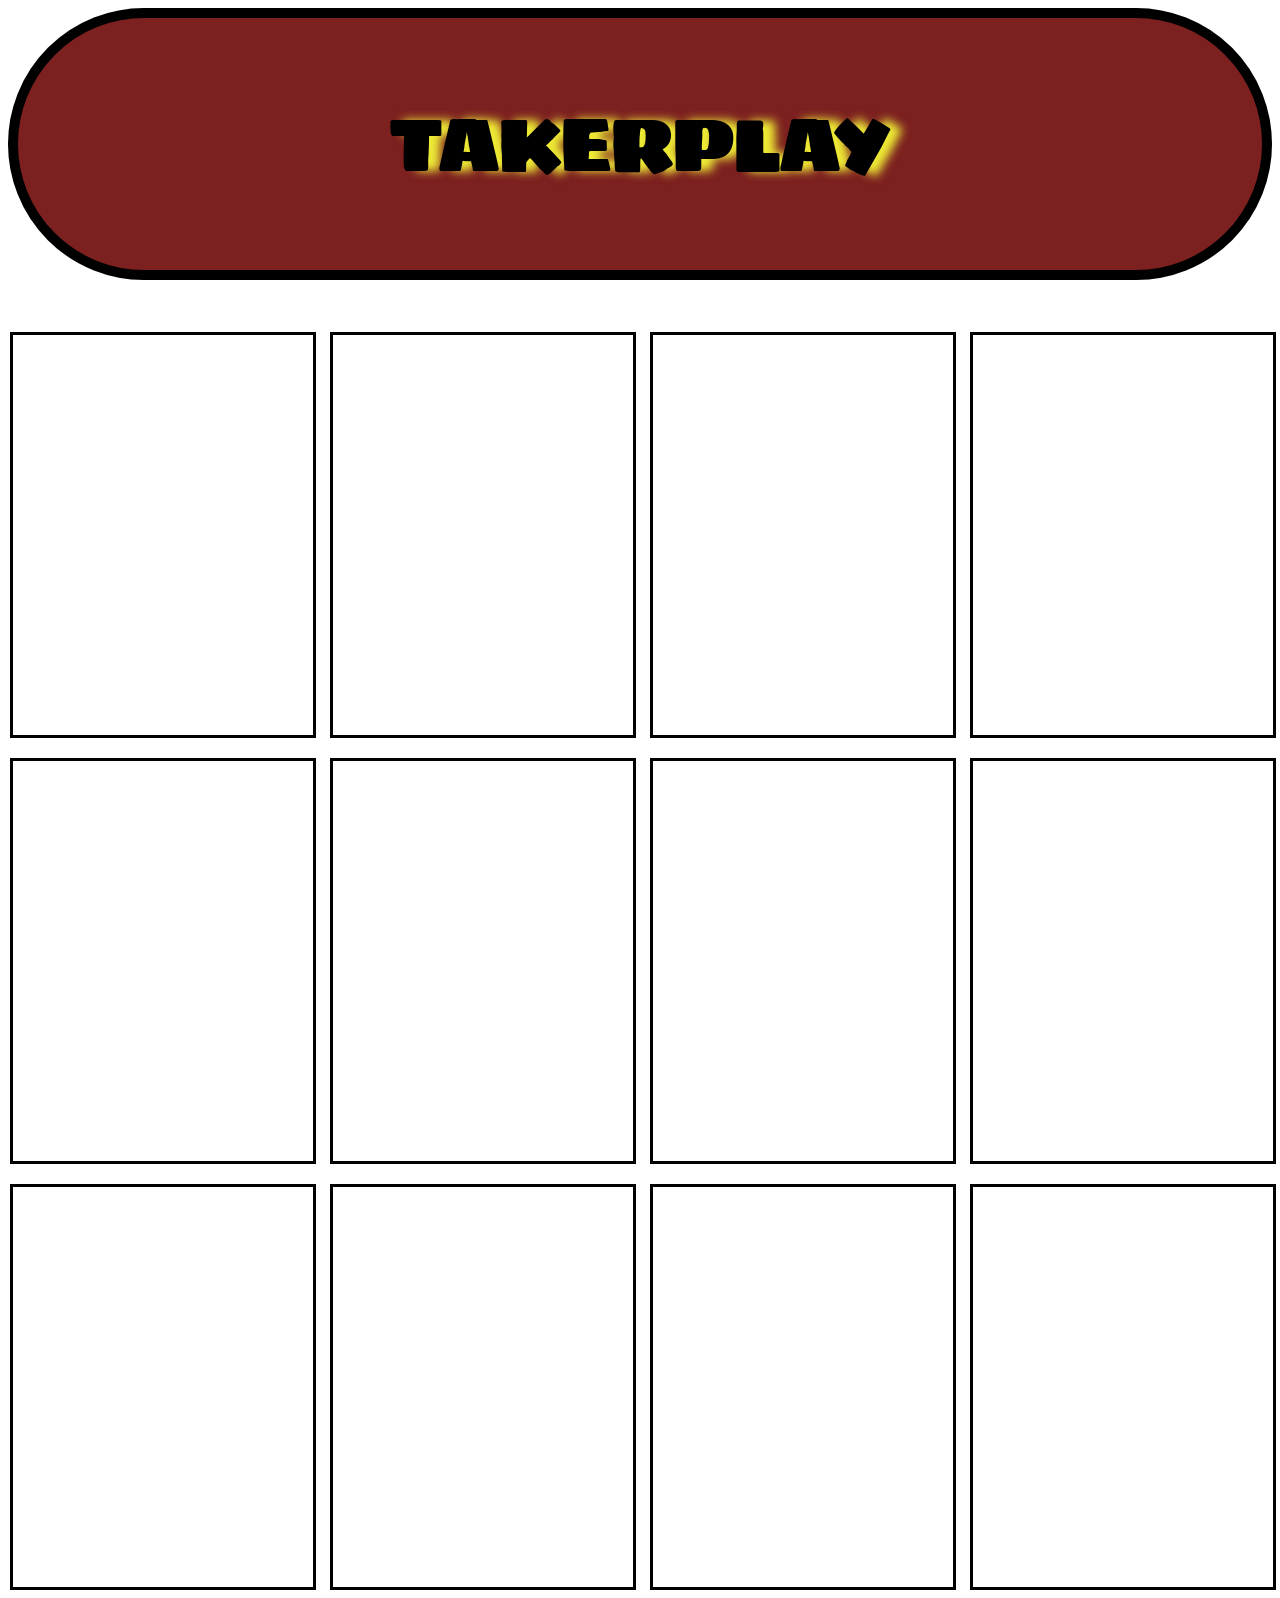
==== index.html @ 6394cd50 "Add files via upload" ====
<head>
<link rel="stylesheet" href="index.css">

<style>@import url('https://fonts.googleapis.com/css2?family=Cherry+Bomb+One&family=Sigmar&display=swap');</style>
</head>
<body>
    <div>
        <h1 class="titolo" id="font">TAKERPLAY</h1>
    </div>
     <main class="parent">
        <div class="child"></div>
        <div class="child"></div>
        <div class="child"></div>
        <div class="child"></div>
        <div class="child"></div>
        <div class="child"></div>
        <div class="child"></div>
        <div class="child"></div>
        <div class="child"></div>
        <div class="child"></div>
        <div class="child"></div>
        <div class="child"></div>
     </main>
</body>
---- index.css ----
.titolo{text-align: center;
        padding: 5%;
        font-size: clamp(3vw, 6vw, 9vw); 
        border: solid 10px black; 
        border-radius: 200px;background-color: rgb(124, 32, 32);}
        
#font {
    font-family: "Sigmar", serif;
    font-weight: 400;
    font-style: normal; 
    color: rgb(0, 0, 0);
    text-shadow: rgb(238, 235, 54) 12px 0 10px;
  }
  .parent{
    width: 100%;
    display: grid;
    grid-template-columns: repeat(auto-fit, 300px);
    justify-content: center; /* Centra gli elementi nella griglia */
    gap: 20px;

  }
  .child{
    width: 300px;
    height: 400px;
    border: solid 3px black;
    
  }
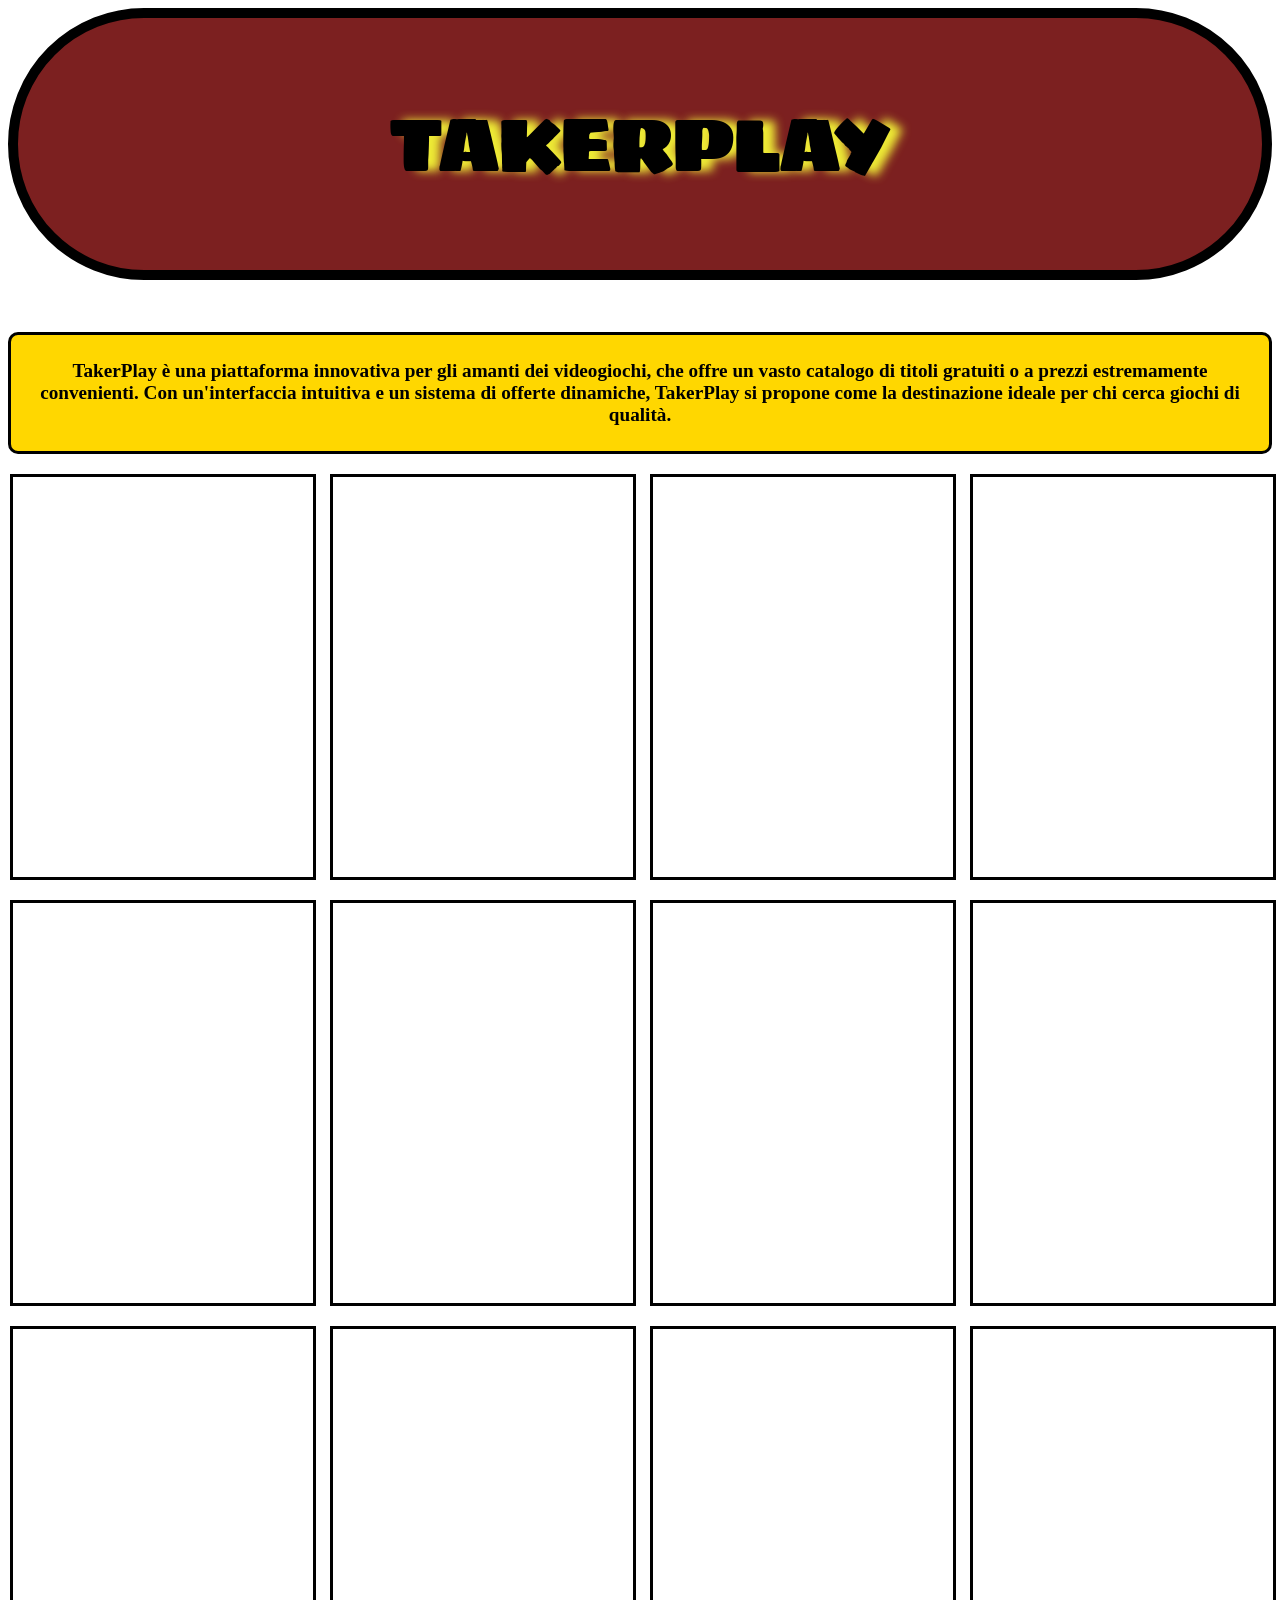
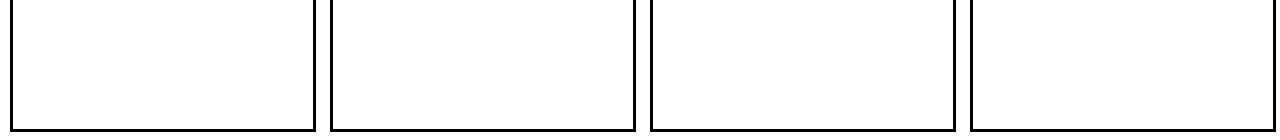
==== commit a68ec676: "Add files via upload" ====
--- a/index.html
+++ b/index.html
@@ -1,24 +1,31 @@
 <head>
 <link rel="stylesheet" href="index.css">
+<script type="text/javascript" src="index.js"></script>
 
 <style>@import url('https://fonts.googleapis.com/css2?family=Cherry+Bomb+One&family=Sigmar&display=swap');</style>
 </head>
-<body>
+<body class="back">
     <div>
-        <h1 class="titolo" id="font">TAKERPLAY</h1>
+        <div>
+            <h1 class="titolo" id="font">TAKERPLAY</h1>
+        </div>
+             <p class="descrizione">TakerPlay è una piattaforma innovativa per gli amanti dei videogiochi, che offre un vasto catalogo di titoli gratuiti o a prezzi estremamente convenienti. Con un'interfaccia intuitiva e un sistema di offerte dinamiche, TakerPlay si propone come la destinazione ideale per chi cerca giochi di qualità.</p>
+        <main class="parent">
+           <div class="child"></div>
+           <div class="child"></div>
+           <div class="child"></div>
+           <div class="child"></div>
+           <div class="child"></div>
+           <div class="child"></div>
+           <div class="child"></div>
+           <div class="child"></div>
+           <div class="child"></div>
+           <div class="child"></div>
+           <div class="child"></div>
+           <div class="child"></div>
+        </main>
+        <button onclick="scrollToTop()" class="scroll-btn">Torna all'inizio</button>
+
+    <script src="script.js"></script>
     </div>
-     <main class="parent">
-        <div class="child"></div>
-        <div class="child"></div>
-        <div class="child"></div>
-        <div class="child"></div>
-        <div class="child"></div>
-        <div class="child"></div>
-        <div class="child"></div>
-        <div class="child"></div>
-        <div class="child"></div>
-        <div class="child"></div>
-        <div class="child"></div>
-        <div class="child"></div>
-     </main>
 </body>
--- a/index.css
+++ b/index.css
@@ -1,8 +1,11 @@
-.titolo{text-align: center;
+
+.titolo{
+    text-align: center;
         padding: 5%;
         font-size: clamp(3vw, 6vw, 9vw); 
         border: solid 10px black; 
-        border-radius: 200px;background-color: rgb(124, 32, 32);}
+        border-radius: 200px;
+        background-color: rgb(124, 32, 32);}
         
 #font {
     font-family: "Sigmar", serif;
@@ -10,6 +13,18 @@
     font-style: normal; 
     color: rgb(0, 0, 0);
     text-shadow: rgb(238, 235, 54) 12px 0 10px;
+  }
+  .descrizione{
+    text-align: center;
+    font-size: 120%;
+    font-weight: 700;
+    padding: 2%;
+    border: solid 3px black;
+    background-color: gold;
+    border-radius: 10px;
+    position: sticky;
+    top: 0px;
+
   }
   .parent{
     width: 100%;
@@ -25,4 +40,22 @@
     border: solid 3px black;
     
   }
-  
+  /*inizia la parte del pulsante per tornare su*/
+ /* styles.css */
+.scroll-btn {
+    position: fixed;
+    bottom: 20px;
+    right: 20px;
+    background-color: #007bff;
+    color: white;
+    border: none;
+    padding: 10px 20px;
+    font-size: 16px;
+    cursor: pointer;
+    display: none; /* Inizialmente nascosto */
+}
+
+.scroll-btn:hover {
+    background-color: #0056b3;
+}
+/*fine parte del pulsante css*/
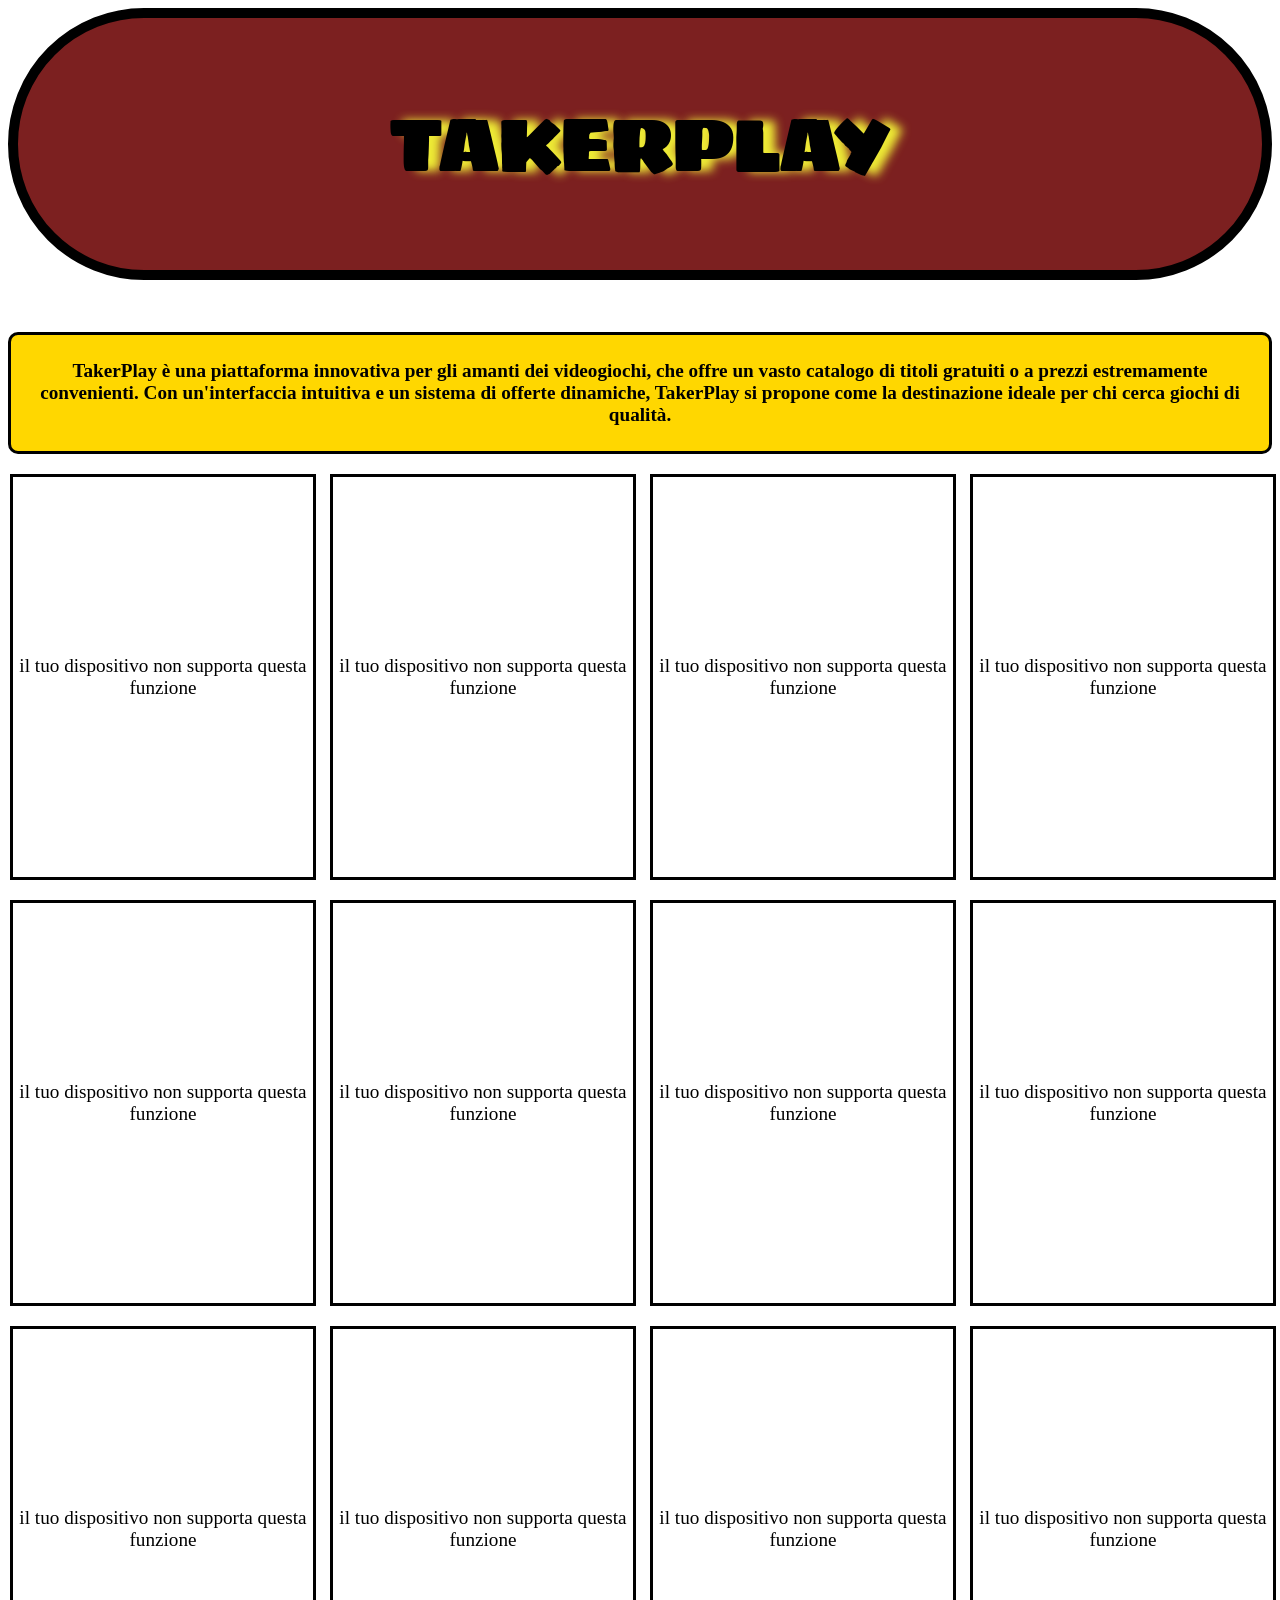
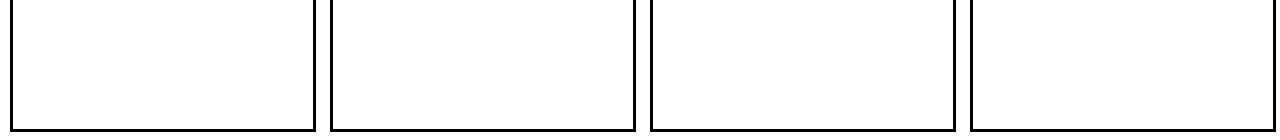
==== commit 76e3956c: "Add files via upload" ====
--- a/index.html
+++ b/index.html
@@ -11,18 +11,18 @@
         </div>
              <p class="descrizione">TakerPlay è una piattaforma innovativa per gli amanti dei videogiochi, che offre un vasto catalogo di titoli gratuiti o a prezzi estremamente convenienti. Con un'interfaccia intuitiva e un sistema di offerte dinamiche, TakerPlay si propone come la destinazione ideale per chi cerca giochi di qualità.</p>
         <main class="parent">
-           <div class="child"></div>
-           <div class="child"></div>
-           <div class="child"></div>
-           <div class="child"></div>
-           <div class="child"></div>
-           <div class="child"></div>
-           <div class="child"></div>
-           <div class="child"></div>
-           <div class="child"></div>
-           <div class="child"></div>
-           <div class="child"></div>
-           <div class="child"></div>
+           <div class="child"><p>il tuo dispositivo non supporta questa funzione</p></div>
+           <div class="child"><p>il tuo dispositivo non supporta questa funzione</p></div>
+           <div class="child"><p>il tuo dispositivo non supporta questa funzione</p></div>
+           <div class="child"><p>il tuo dispositivo non supporta questa funzione</p></div>
+           <div class="child"><p>il tuo dispositivo non supporta questa funzione</p></div>
+           <div class="child"><p>il tuo dispositivo non supporta questa funzione</p></div>
+           <div class="child"><p>il tuo dispositivo non supporta questa funzione</p></div>
+           <div class="child"><p>il tuo dispositivo non supporta questa funzione</p></div>
+           <div class="child"><p>il tuo dispositivo non supporta questa funzione</p></div>
+           <div class="child"><p>il tuo dispositivo non supporta questa funzione</p></div>
+           <div class="child"><p>il tuo dispositivo non supporta questa funzione</p></div>
+           <div class="child"><p>il tuo dispositivo non supporta questa funzione</p></div>
         </main>
         <button onclick="scrollToTop()" class="scroll-btn">Torna all'inizio</button>
 
--- a/index.css
+++ b/index.css
@@ -35,9 +35,15 @@
 
   }
   .child{
+    display: flex;
+    justify-content: center;
+    align-items: center;
     width: 300px;
     height: 400px;
     border: solid 3px black;
+    text-align: center;
+    font-size: 120%;
+    
     
   }
   /*inizia la parte del pulsante per tornare su*/
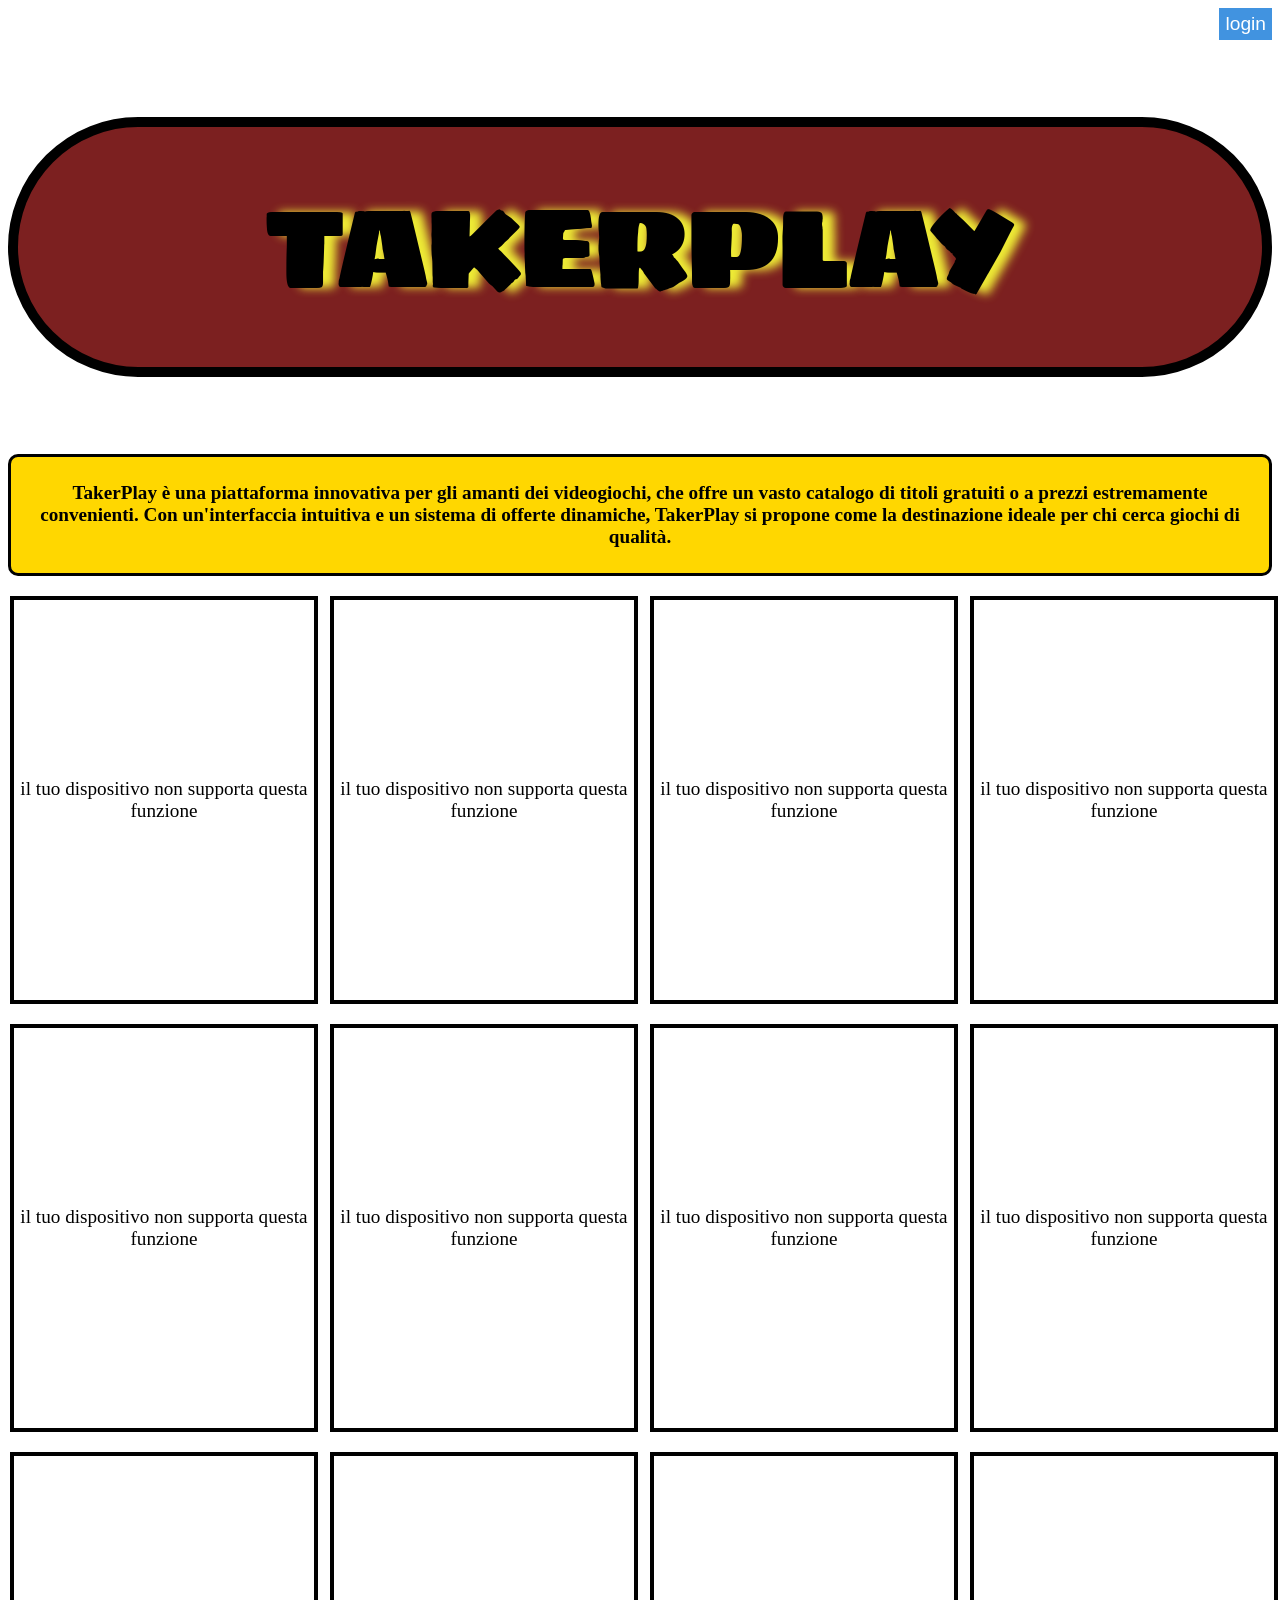
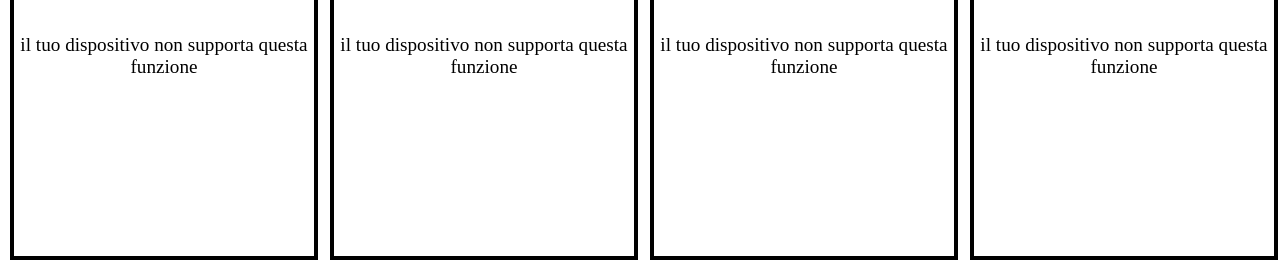
==== commit 1d5daa0e: "Add files via upload" ====
--- a/index.html
+++ b/index.html
@@ -1,11 +1,17 @@
 <head>
 <link rel="stylesheet" href="index.css">
+<title>TakerPlay</title>
 <script type="text/javascript" src="index.js"></script>
 
 <style>@import url('https://fonts.googleapis.com/css2?family=Cherry+Bomb+One&family=Sigmar&display=swap');</style>
 </head>
 <body class="back">
-    <div>
+    <div class="container">
+        <div class="buttonContainer">
+            <a href="accedi.html">
+              <button class="Button">login</button>
+            </a>
+        </div>
         <div>
             <h1 class="titolo" id="font">TAKERPLAY</h1>
         </div>
--- a/index.css
+++ b/index.css
@@ -1,7 +1,17 @@
-
+.buttonContainer{display: 
+  flex;justify-content: flex-end; 
+  align-items: flex-start; }
+.button{ min-height: 2.5vw; 
+  min-width: 2.5vw;
+  background-color: rgb(65, 147, 224);
+  color: white;
+  font-size: 1.5vw; 
+  cursor: pointer;
+  border: none;}
+  .button:hover{background-color: #1a5391;}
 .titolo{
     text-align: center;
-        padding: 5%;
+        padding: 2%;
         font-size: clamp(3vw, 6vw, 9vw); 
         border: solid 10px black; 
         border-radius: 200px;
@@ -10,6 +20,7 @@
 #font {
     font-family: "Sigmar", serif;
     font-weight: 400;
+    font-size: 9vw;
     font-style: normal; 
     color: rgb(0, 0, 0);
     text-shadow: rgb(238, 235, 54) 12px 0 10px;
@@ -40,12 +51,14 @@
     align-items: center;
     width: 300px;
     height: 400px;
-    border: solid 3px black;
+    border: solid 4px black;
     text-align: center;
     font-size: 120%;
+    cursor: pointer;
     
     
   }
+  .child:active{transform: scale(0.96);}
   /*inizia la parte del pulsante per tornare su*/
  /* styles.css */
 .scroll-btn {
@@ -60,7 +73,6 @@
     cursor: pointer;
     display: none; /* Inizialmente nascosto */
 }
-
 .scroll-btn:hover {
     background-color: #0056b3;
 }
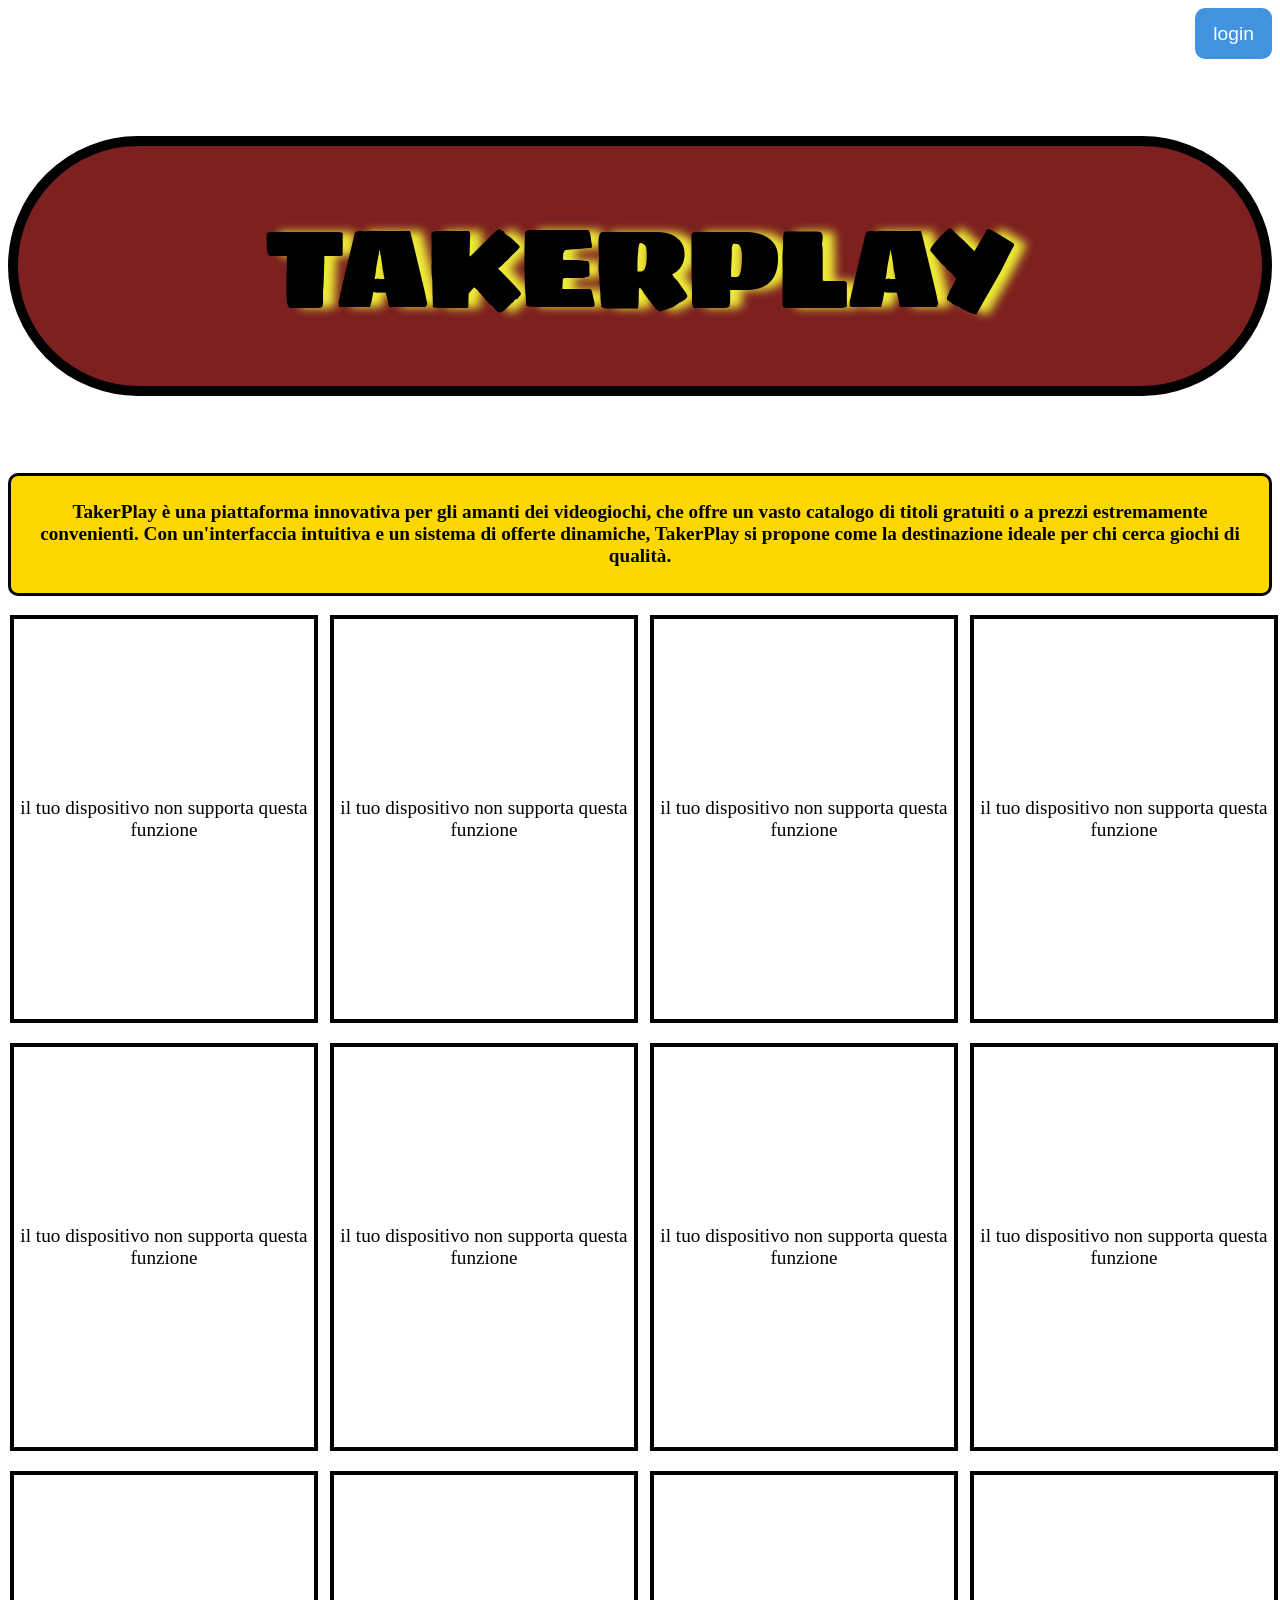
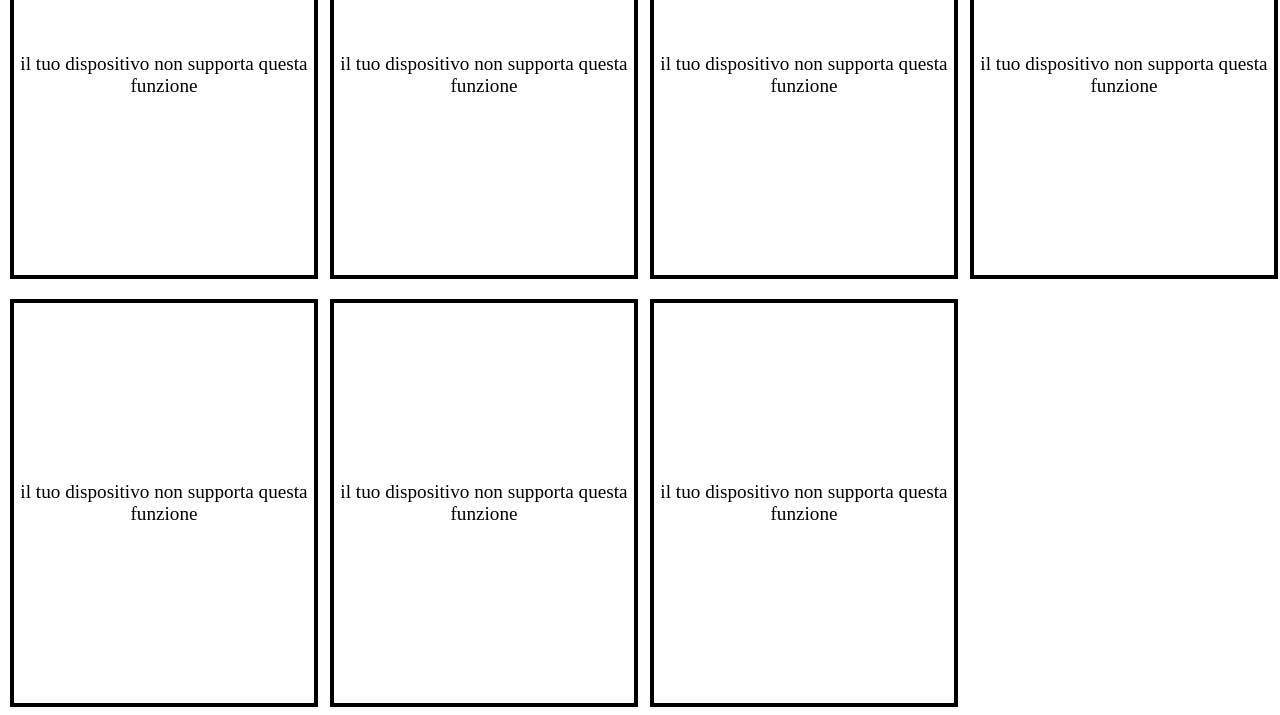
==== commit 17f50dd8: "Add files via upload" ====
--- a/index.html
+++ b/index.html
@@ -5,9 +5,10 @@
 
 <style>@import url('https://fonts.googleapis.com/css2?family=Cherry+Bomb+One&family=Sigmar&display=swap');</style>
 </head>
-<body class="back">
+<body class="dark-mode">
     <div class="container">
         <div class="buttonContainer">
+            
             <a href="accedi.html">
               <button class="Button">login</button>
             </a>
@@ -29,6 +30,9 @@
            <div class="child"><p>il tuo dispositivo non supporta questa funzione</p></div>
            <div class="child"><p>il tuo dispositivo non supporta questa funzione</p></div>
            <div class="child"><p>il tuo dispositivo non supporta questa funzione</p></div>
+           <div class="child"><p>il tuo dispositivo non supporta questa funzione</p></div>
+           <div class="child"><p>il tuo dispositivo non supporta questa funzione</p></div>
+           <div class="child"><p>il tuo dispositivo non supporta questa funzione</p></div>
         </main>
         <button onclick="scrollToTop()" class="scroll-btn">Torna all'inizio</button>
 
--- a/index.css
+++ b/index.css
@@ -1,15 +1,21 @@
+
+
 .buttonContainer{display: 
   flex;justify-content: flex-end; 
   align-items: flex-start; }
-.button{ min-height: 2.5vw; 
-  min-width: 2.5vw;
+
+  .button{ min-height: 4vw; 
+  min-width: 6vw;
   background-color: rgb(65, 147, 224);
   color: white;
   font-size: 1.5vw; 
   cursor: pointer;
-  border: none;}
-  .button:hover{background-color: #1a5391;}
-.titolo{
+  border: none; border-radius: 10px;}
+  
+  .button:hover{
+    background-color: #1a5391;}
+
+    .titolo{
     text-align: center;
         padding: 2%;
         font-size: clamp(3vw, 6vw, 9vw); 
@@ -58,7 +64,8 @@
     
     
   }
-  .child:active{transform: scale(0.96);}
+  .child:active{
+    transform: scale(0.96);}
   /*inizia la parte del pulsante per tornare su*/
  /* styles.css */
 .scroll-btn {
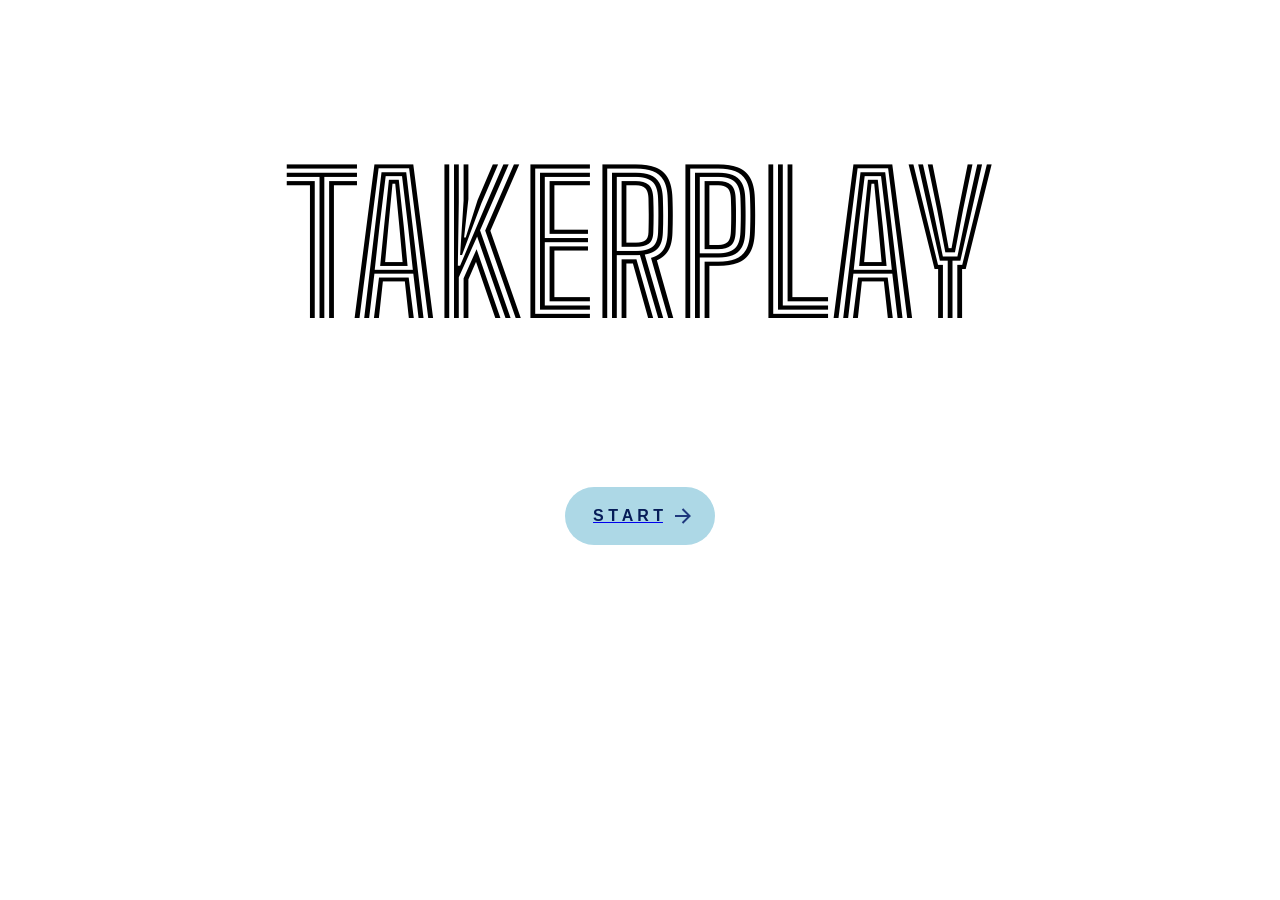
==== commit 762363ce: "Add files via upload" ====
--- a/index.html
+++ b/index.html
@@ -1,41 +1,39 @@
+<!DOCTYPE html>
+<html lang="en">
 <head>
-<link rel="stylesheet" href="index.css">
-<title>TakerPlay</title>
-<script type="text/javascript" src="index.js"></script>
-
-<style>@import url('https://fonts.googleapis.com/css2?family=Cherry+Bomb+One&family=Sigmar&display=swap');</style>
-</head>
-<body class="dark-mode">
-    <div class="container">
-        <div class="buttonContainer">
-            
-            <a href="accedi.html">
-              <button class="Button">login</button>
+    <meta charset="UTF-8">
+    <meta name="viewport" content="width=device-width, initial-scale=1.0">
+    <title>title</title>
+    <link rel="stylesheet" href="index.css">
+    <style>
+        @import url('https://fonts.googleapis.com/css2?family=Big+Shoulders+Inline:opsz,wght@10..72,100..900&family=Sigmar&display=swap');
+        </style>
+<body class="border">
+    <div>
+        <div>
+            <h1 class="titolo">TAKERPLAY</h1>
+        </div>
+        <div class="position">
+            <a href="home.html">
+                <!-- From Uiverse.io by ryota1231 --> 
+<button class="animated-button">
+    <svg xmlns="http://www.w3.org/2000/svg" class="arr-2" viewBox="0 0 24 24">
+      <path
+        d="M16.1716 10.9999L10.8076 5.63589L12.2218 4.22168L20 11.9999L12.2218 19.778L10.8076 18.3638L16.1716 12.9999H4V10.9999H16.1716Z"
+      ></path>
+    </svg>
+    <span class="text">S T A R T</span>
+    <span class="circle"></span>
+    <svg xmlns="http://www.w3.org/2000/svg" class="arr-1" viewBox="0 0 24 24">
+      <path
+        d="M16.1716 10.9999L10.8076 5.63589L12.2218 4.22168L20 11.9999L12.2218 19.778L10.8076 18.3638L16.1716 12.9999H4V10.9999H16.1716Z"
+      ></path>
+    </svg>
+  </button>
+  
             </a>
         </div>
-        <div>
-            <h1 class="titolo" id="font">TAKERPLAY</h1>
-        </div>
-             <p class="descrizione">TakerPlay è una piattaforma innovativa per gli amanti dei videogiochi, che offre un vasto catalogo di titoli gratuiti o a prezzi estremamente convenienti. Con un'interfaccia intuitiva e un sistema di offerte dinamiche, TakerPlay si propone come la destinazione ideale per chi cerca giochi di qualità.</p>
-        <main class="parent">
-           <div class="child"><p>il tuo dispositivo non supporta questa funzione</p></div>
-           <div class="child"><p>il tuo dispositivo non supporta questa funzione</p></div>
-           <div class="child"><p>il tuo dispositivo non supporta questa funzione</p></div>
-           <div class="child"><p>il tuo dispositivo non supporta questa funzione</p></div>
-           <div class="child"><p>il tuo dispositivo non supporta questa funzione</p></div>
-           <div class="child"><p>il tuo dispositivo non supporta questa funzione</p></div>
-           <div class="child"><p>il tuo dispositivo non supporta questa funzione</p></div>
-           <div class="child"><p>il tuo dispositivo non supporta questa funzione</p></div>
-           <div class="child"><p>il tuo dispositivo non supporta questa funzione</p></div>
-           <div class="child"><p>il tuo dispositivo non supporta questa funzione</p></div>
-           <div class="child"><p>il tuo dispositivo non supporta questa funzione</p></div>
-           <div class="child"><p>il tuo dispositivo non supporta questa funzione</p></div>
-           <div class="child"><p>il tuo dispositivo non supporta questa funzione</p></div>
-           <div class="child"><p>il tuo dispositivo non supporta questa funzione</p></div>
-           <div class="child"><p>il tuo dispositivo non supporta questa funzione</p></div>
-        </main>
-        <button onclick="scrollToTop()" class="scroll-btn">Torna all'inizio</button>
-
-    <script src="script.js"></script>
     </div>
-</body>+</head>
+</body>
+</html>
--- a/index.css
+++ b/index.css
@@ -1,86 +1,145 @@
-
-
-.buttonContainer{display: 
-  flex;justify-content: flex-end; 
-  align-items: flex-start; }
-
-  .button{ min-height: 4vw; 
-  min-width: 6vw;
-  background-color: rgb(65, 147, 224);
-  color: white;
-  font-size: 1.5vw; 
-  cursor: pointer;
-  border: none; border-radius: 10px;}
+body {
+    margin: 0;
+    height: 100%;
+  }
   
-  .button:hover{
-    background-color: #1a5391;}
-
-    .titolo{
+/* Animazione complessa con profondità */
+@keyframes entrata {
+    0% {
+      opacity: 0;
+      transform: translateY(100px) scale(0.8) rotateX(-90deg);
+      letter-spacing: -10px;
+    }
+    20% {
+      opacity: 0.5;
+      transform: translateY(50px) scale(1) rotateX(-45deg);
+      letter-spacing: 0;
+    }
+    50% {
+      opacity: 0.8;
+      transform: translateY(-10px) scale(1.05) rotateX(10deg);
+      letter-spacing: 5px;
+    }
+    80% {
+      opacity: 1;
+      transform: translateY(5px) scale(1) rotateX(-5deg);
+      letter-spacing: 2px;
+    }
+    100% {
+      opacity: 1;
+      transform: translateY(0) scale(1) rotateX(0deg);
+      letter-spacing: 0;
+    }
+  }
+  
+  /* Stile aggiornato del titolo */
+  .titolo {
+    display: flex; /* Per allineare il contenuto */
+    align-items: center;
+    justify-content: center;
     text-align: center;
-        padding: 2%;
-        font-size: clamp(3vw, 6vw, 9vw); 
-        border: solid 10px black; 
-        border-radius: 200px;
-        background-color: rgb(124, 32, 32);}
-        
-#font {
-    font-family: "Sigmar", serif;
-    font-weight: 400;
-    font-size: 9vw;
-    font-style: normal; 
-    color: rgb(0, 0, 0);
-    text-shadow: rgb(238, 235, 54) 12px 0 10px;
+    font-size: 15vw;
+    font-family: "Big Shoulders Inline", sans-serif;
+    font-optical-sizing: auto;
+    font-weight: 700; /* Per un impatto visivo forte */
+    font-style: normal;
+    animation: entrata 5s cubic-bezier(0.68, -0.55, 0.27, 1.55); /* Effetto elasticità */
+    transform-origin: top; /* Punto di profondità */
   }
-  .descrizione{
-    text-align: center;
-    font-size: 120%;
-    font-weight: 700;
-    padding: 2%;
-    border: solid 3px black;
-    background-color: gold;
-    border-radius: 10px;
-    position: sticky;
-    top: 0px;
-
+  
+ 
+  /* From Uiverse.io by ryota1231 */ 
+.animated-button {
+    position: relative;
+    display: flex;
+    align-items: center;
+    gap: 4px;
+    padding: 16px 36px;
+    border: 4px solid;
+    border-color: transparent;
+    font-size: 16px;
+    background-color: lightblue;
+    border-radius: 100px;
+    font-weight: 600;
+    color: #061c58;
+    box-shadow: 0 0 0 2px #ffffff;
+    cursor: pointer;
+    overflow: hidden;
+    transition: all 0.6s cubic-bezier(0.23, 1, 0.32, 1);
   }
-  .parent{
-    width: 100%;
-    display: grid;
-    grid-template-columns: repeat(auto-fit, 300px);
-    justify-content: center; /* Centra gli elementi nella griglia */
-    gap: 20px;
-
+  
+  .animated-button svg {
+    position: absolute;
+    width: 24px;
+    fill: #1f387e;
+    z-index: 9;
+    transition: all 0.8s cubic-bezier(0.23, 1, 0.32, 1);
   }
-  .child{
+  
+  .animated-button .arr-1 {
+    right: 16px;
+  }
+  
+  .animated-button .arr-2 {
+    left: -25%;
+  }
+  
+  .animated-button .circle {
+    position: absolute;
+    top: 50%;
+    left: 50%;
+    transform: translate(-50%, -50%);
+    width: 20px;
+    height: 20px;
+    background-color: #7ec6ca;
+    border-radius: 50%;
+    opacity: 0;
+    transition: all 0.8s cubic-bezier(0.23, 1, 0.32, 1);
+  }
+  
+  .animated-button .text {
+    position: relative;
+    z-index: 1;
+    transform: translateX(-12px);
+    transition: all 0.8s cubic-bezier(0.23, 1, 0.32, 1);
+  }
+  
+  .animated-button:hover {
+    box-shadow: 0 0 0 12px transparent;
+    color: #212121;
+    border-radius: 12px;
+  }
+  
+  .animated-button:hover .arr-1 {
+    right: -25%;
+  }
+  
+  .animated-button:hover .arr-2 {
+    left: 16px;
+  }
+  
+  .animated-button:hover .text {
+    transform: translateX(12px);
+  }
+  
+  .animated-button:hover svg {
+    fill: #1f387e;
+  }
+  
+  .animated-button:active {
+    scale: 0.95;
+    box-shadow: 0 0 0 4px rgb(11, 38, 117);
+  }
+  
+  .animated-button:hover .circle {
+    width: 220px;
+    height: 220px;
+    opacity: 1;
+  }
+  .position{
     display: flex;
-    justify-content: center;
-    align-items: center;
-    width: 300px;
-    height: 400px;
-    border: solid 4px black;
-    text-align: center;
-    font-size: 120%;
-    cursor: pointer;
-    
-    
+      justify-content: center;
+      align-items: center;
+      height: 100%; 
   }
-  .child:active{
-    transform: scale(0.96);}
-  /*inizia la parte del pulsante per tornare su*/
- /* styles.css */
-.scroll-btn {
-    position: fixed;
-    bottom: 20px;
-    right: 20px;
-    background-color: #007bff;
-    color: white;
-    border: none;
-    padding: 10px 20px;
-    font-size: 16px;
-    cursor: pointer;
-    display: none; /* Inizialmente nascosto */
-}
-.scroll-btn:hover {
-    background-color: #0056b3;
-}
-/*fine parte del pulsante css*/
+  
